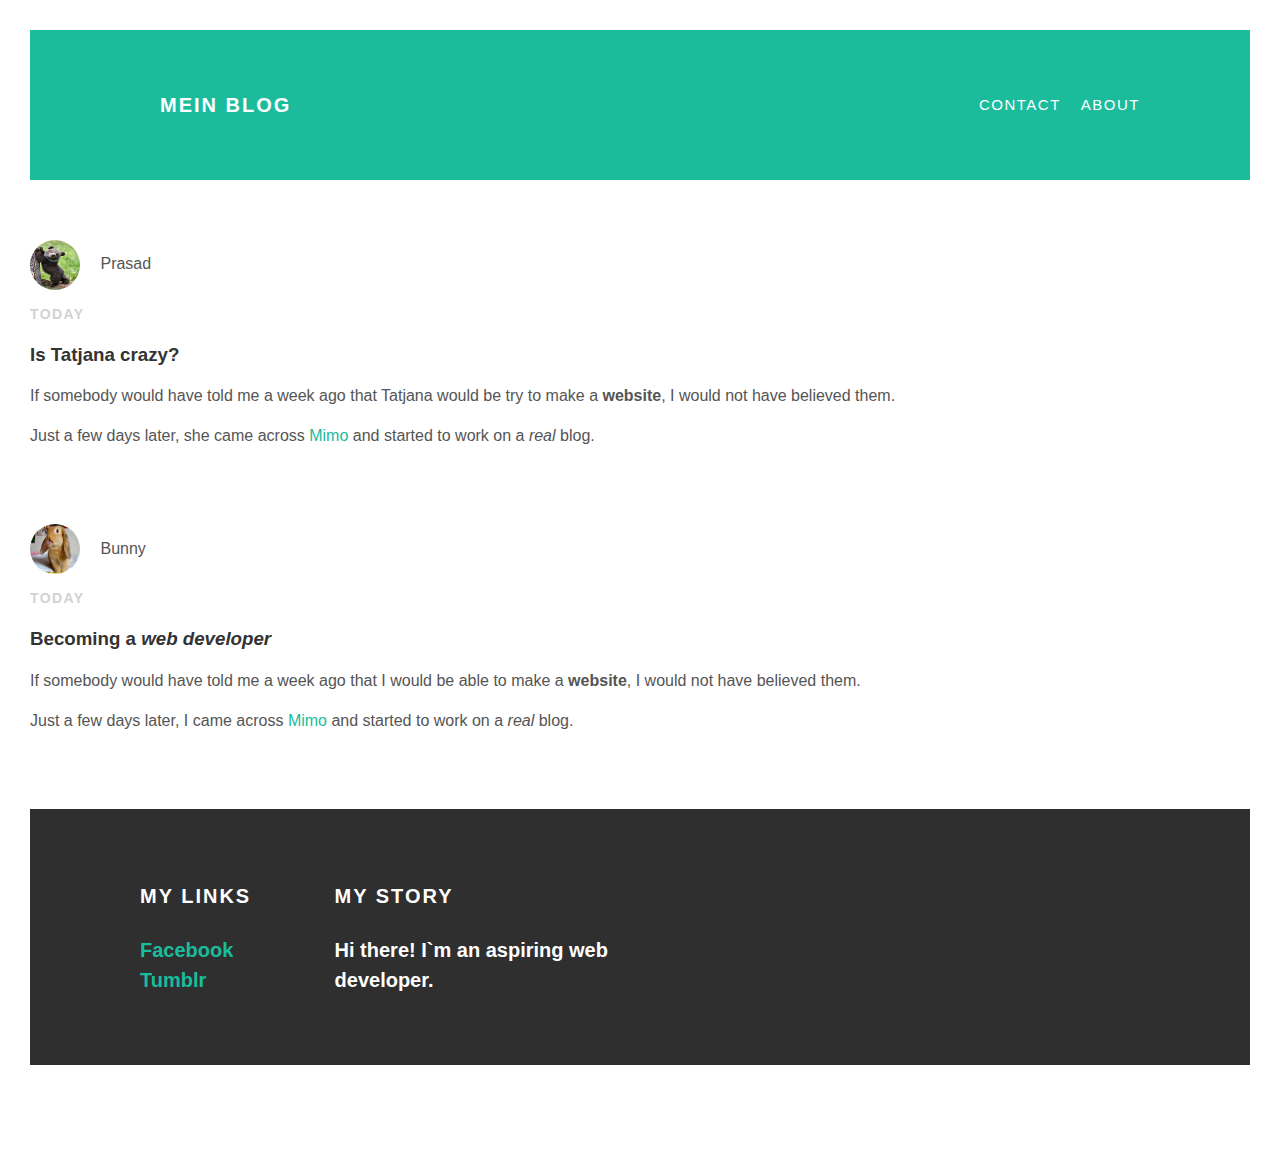
==== index.html @ 70d2a358 "Add files via upload" ====
<!DOCTYPE html>
<html>
<head>
    <title>Mein Blog</title>
    <link rel="stylesheet"
    type="text/css" href="styles.css">
  </head>
<body>
  <div id="header">
    <!-- <div class="container"> -->
      <ul class="container">
        <a href="index.html">Mein Blog</a>
          <li><a href="about.html">About</a></li>
          <li><a href="contact.html">Contact</a></li>
      </ul>
    <!-- </div><!-- container -->
  </div><!-- header -->
  <div id="content">
    <div class="post-container">
      <div class="post">
        <div class="post-author">
          <img src="prasad.png">
          <span>Prasad</span>
        </div>
        <p class="post-date">Today</p>
        <h3 class="post-title">Is Tatjana crazy?</em></h3>
        <div class="post-content">
          <p>If somebody would have told me a week ago that Tatjana would be
            try to make a <strong>website</strong>, I would not have
            believed them.</p>
          <p>Just a few days later, she came across
            <a href="https://getmimo.com">Mimo</a> and started
            to work on a <em>real</em> blog.</p>
      </div>
      <div id="content">
    <div class="post-container">
      <div class="post">
        <div class="post-author">
          <img src="me.png">
          <span>Bunny</span>
        </div>
        <p class="post-date">Today</p>
        <h3 class="post-title">Becoming a <em>web developer</em></h3>
        <div class="post-content">
          <p>If somebody would have told me a week ago that I would be
            able to make a <strong>website</strong>, I would not have
            believed them.</p>
          <p>Just a few days later, I came across
            <a href="https://getmimo.com">Mimo</a> and started
            to work on a <em>real</em> blog.</p>
      </div>
    </div>
  </div>
  <div id="footer">
    <div class="container">
      <div class="column">
        <div class="my_links">
        <h4>My Links</h4>
        <p>
          <a href="Facebook">Facebook</a>
          <br>
          <a href="Tumblr">Tumblr</a>
        </p>
      </div>
      <div class="my_story">
        <h4>My Story</h4>
        <p>Hi there! I`m an aspiring web developer.</p>
      </div>
      </div><!-- column -->
    </div><!-- container -->
  </div><!-- footer -->
      <div class="column"></div>
  </body>
</html>
---- styles.css ----
@import url(http://fonts.
  googleapis.com/css?family=
  Montserrat:400,700);
body {
  color: #555;
  margin: 0;
  padding: 30px;

  font-family: 'Montserrat',
  sans-serif;
}
#header {
  background-color: #1abc9c;
  height: 150px;
  line-height: 150px;
}
#header a {
  color: white;
  text-decoration: none;

  text-transform: uppercase;
  letter-spacing: 0.1em;
}
#header a:hover {
  color: #222;
}
#header-title {
  display: block;
  float: left;

  font-size: 20px;
  font-weight: bold;
}
#header-nav {
  display: block;
  float: right;
  margin-top: 0;
}
.container li {
  float: right;
  display: inline-block;
  padding-right: 20px;
  font-size: 15px;
  font-weight: normal;
}
.container {
  max-width: 1000px;
  margin: 0 auto;
  font-size: 20px;
  font-weight: bold;
}
#footer {
  background-color: #2f2f2f;
  padding: 50px 0;
}
.column {
  min-width: 300px;
  display: inline-block;
  vertical-align: top;
}
#footer h4 {
  color: white;
  text-transform: uppercase;
  letter-spacing: 0.1em;
}
#footer p {
  color: white;
}
.my_links {
  float: left;
  padding-left: 0px;
}

.my_story {
  float: right;
  width: 50%;
  padding-right: 100px;
}

a {
  color: #1abc9c;
  text-decoration: none;
}
a:hover {
  color: #F6A623;
}
.post, .about {
  max.width: 800px;
  margin: 0 auto;
  padding: 60px 0;
}
.about {
  text.align: center;
}
.post-author img{
  width: 50px;
  height: 50px;
  vertical-align: middle;
}
.post-author img,
.about-author img {
  border-radius: 50%;
}
.post-author span {
  margin-left: 16px;
}
.post-container:nth-child(even) {
  background-color: #f2f2f2;
}
.post-date {
  color: #D2D2D2;

  font-size: 14px;
  font-weight: bold;

  text-transform: uppercase;
  letter-spacing: 0.1em;
}
h1, h2, h3, h4 {
  color: #333;
}
p {
  line-height: 1.5;
}
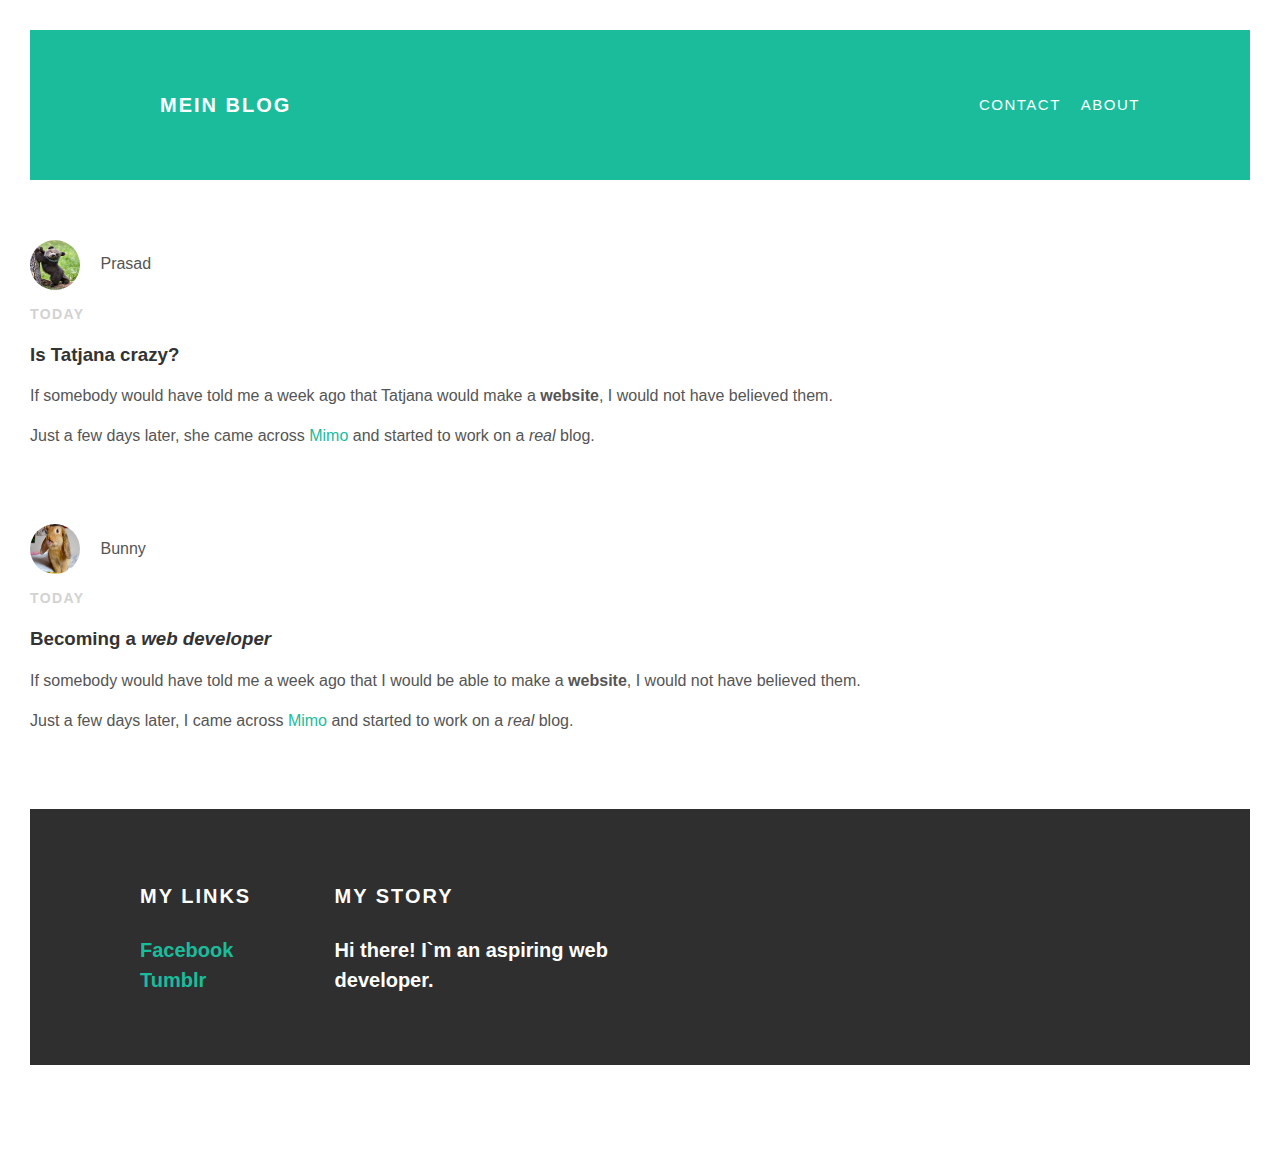
==== commit 70468c59: "Add files via upload" ====
--- a/index.html
+++ b/index.html
@@ -25,8 +25,8 @@
         <p class="post-date">Today</p>
         <h3 class="post-title">Is Tatjana crazy?</em></h3>
         <div class="post-content">
-          <p>If somebody would have told me a week ago that Tatjana would be
-            try to make a <strong>website</strong>, I would not have
+          <p>If somebody would have told me a week ago that Tatjana would
+            make a <strong>website</strong>, I would not have
             believed them.</p>
           <p>Just a few days later, she came across
             <a href="https://getmimo.com">Mimo</a> and started
